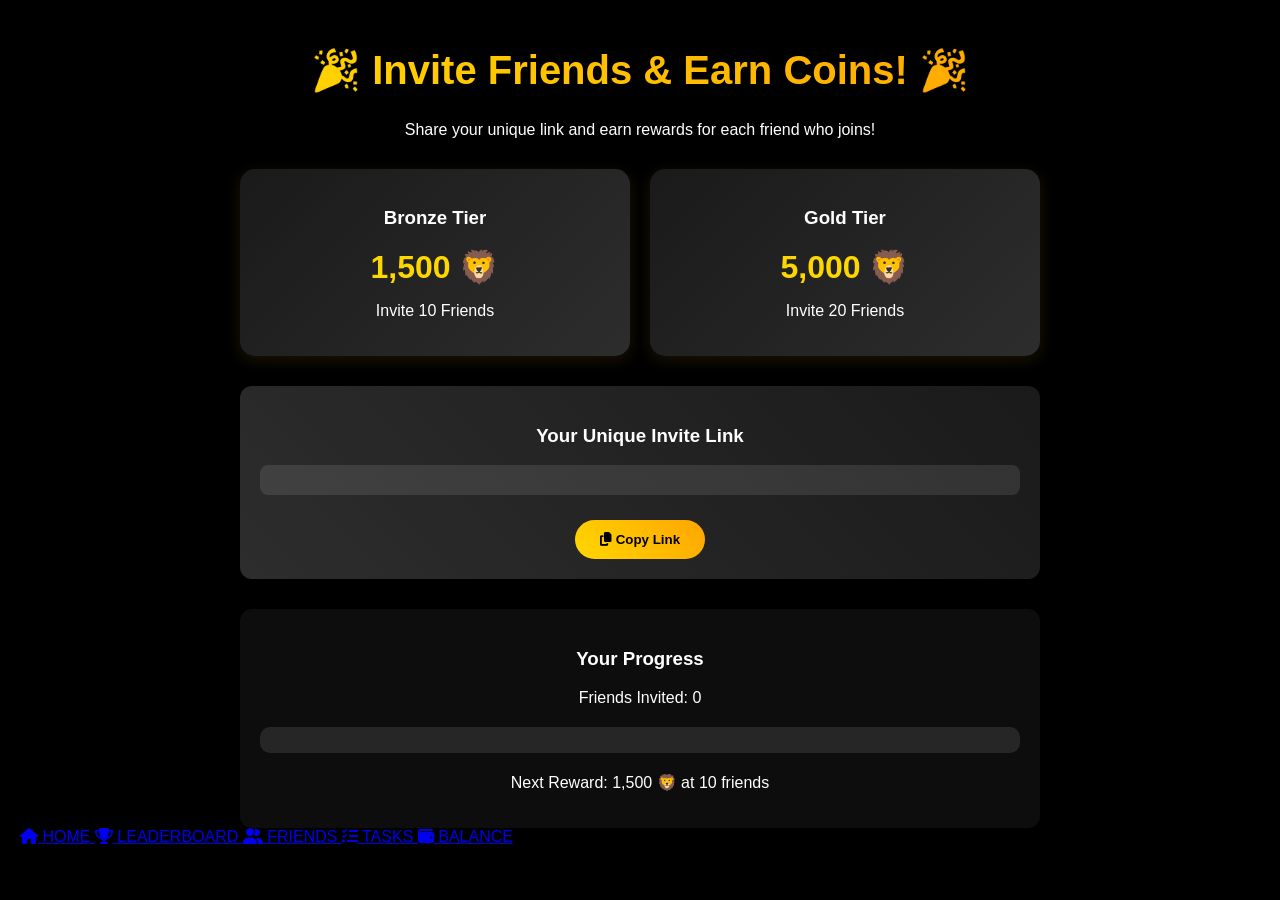
==== invite-friends.html @ c0e18385 "Add files via upload" ====
<!DOCTYPE html>
<html lang="en">
<head>
    <meta charset="UTF-8">
    <meta name="viewport" content="width=device-width, initial-scale=1.0">
    <title>Invite Friends - Earn Coins</title>
    <link rel="stylesheet" href="https://cdnjs.cloudflare.com/ajax/libs/font-awesome/6.5.1/css/all.min.css">
    <style>
        body {
            font-family: 'Arial', sans-serif;
            margin: 0;
            padding: 20px;
            background-color: #000;
            color: #fff;
        }

        .invite-container {
            max-width: 800px;
            margin: 0 auto;
            text-align: center;
        }

        .header {
            margin-bottom: 30px;
        }

        .header h1 {
            background: linear-gradient(45deg, #FFD700, #FFA500);
            -webkit-background-clip: text;
            background-clip: text;
            -webkit-text-fill-color: transparent;
            font-size: 2.5em;
            animation: titleGlow 2s infinite;
        }

        @keyframes titleGlow {
            0%, 100% { text-shadow: 0 0 20px rgba(255, 215, 0, 0.5); }
            50% { text-shadow: 0 0 30px rgba(255, 215, 0, 0.8); }
        }

        .reward-tiers {
            display: grid;
            grid-template-columns: repeat(auto-fit, minmax(250px, 1fr));
            gap: 20px;
            margin: 30px 0;
        }

        .reward-card {
            background: linear-gradient(135deg, #1a1a1a, #2d2d2d);
            border-radius: 15px;
            padding: 20px;
            position: relative;
            overflow: hidden;
            transition: transform 0.3s ease;
            box-shadow: 0 4px 15px rgba(255, 215, 0, 0.1);
        }

        .reward-card:hover {
            transform: translateY(-5px);
        }

        .reward-card::before {
            content: '';
            position: absolute;
            top: 0;
            left: -100%;
            width: 100%;
            height: 100%;
            background: linear-gradient(90deg, transparent, rgba(255, 215, 0, 0.1), transparent);
            animation: shine 3s infinite;
        }

        @keyframes shine {
            0% { left: -100%; }
            100% { left: 100%; }
        }

        .reward-amount {
            font-size: 2em;
            color: #FFD700;
            margin: 10px 0;
            font-weight: bold;
        }

        .invite-link-container {
            background: linear-gradient(45deg, #2d2d2d, #1a1a1a);
            padding: 20px;
            border-radius: 12px;
            margin: 30px 0;
            position: relative;
        }

        .invite-link {
            background: rgba(255, 255, 255, 0.1);
            padding: 15px;
            border-radius: 8px;
            margin: 10px 0;
            word-break: break-all;
            position: relative;
            font-family: monospace;
            color: #FFD700;
        }

        .copy-btn {
            background: linear-gradient(45deg, #FFD700, #FFA500);
            border: none;
            padding: 12px 25px;
            border-radius: 25px;
            color: #000;
            font-weight: bold;
            cursor: pointer;
            transition: all 0.3s ease;
            margin-top: 15px;
        }

        .copy-btn:hover {
            transform: scale(1.05);
            box-shadow: 0 0 20px rgba(255, 215, 0, 0.3);
        }

        .friends-invited {
            margin-top: 30px;
            padding: 20px;
            background: rgba(255, 255, 255, 0.05);
            border-radius: 12px;
        }

        .progress-container {
            margin: 20px 0;
            background: rgba(255, 255, 255, 0.1);
            border-radius: 10px;
            padding: 3px;
        }

        .progress-bar {
            height: 20px;
            background: linear-gradient(90deg, #FFD700, #FFA500);
            border-radius: 7px;
            transition: width 0.5s ease;
            position: relative;
            overflow: hidden;
        }

        .progress-bar::after {
            content: '';
            position: absolute;
            top: 0;
            left: 0;
            width: 100%;
            height: 100%;
            background: linear-gradient(90deg, transparent, rgba(255, 255, 255, 0.2), transparent);
            animation: progressShine 2s infinite;
        }

        @keyframes progressShine {
            0% { transform: translateX(-100%); }
            100% { transform: translateX(100%); }
        }
    </style>
</head>
<body>
    <div class="invite-container">
        <div class="header">
            <h1>🎉 Invite Friends & Earn Coins! 🎉</h1>
            <p>Share your unique link and earn rewards for each friend who joins!</p>
        </div>

        <div class="reward-tiers">
            <div class="reward-card">
                <h3>Bronze Tier</h3>
                <div class="reward-amount">1,500 🦁</div>
                <p>Invite 10 Friends</p>
            </div>
            <div class="reward-card">
                <h3>Gold Tier</h3>
                <div class="reward-amount">5,000 🦁</div>
                <p>Invite 20 Friends</p>
            </div>
        </div>

        <div class="invite-link-container">
            <h3>Your Unique Invite Link</h3>
            <div class="invite-link" id="inviteLink"></div>
            <button class="copy-btn" onclick="copyInviteLink()">
                <i class="fas fa-copy"></i> Copy Link
            </button>
        </div>

        <div class="friends-invited">
            <h3>Your Progress</h3>
            <p>Friends Invited: <span id="friendCount">0</span></p>
            <div class="progress-container">
                <div class="progress-bar" id="progressBar" style="width: 0%"></div>
            </div>
            <p>Next Reward: <span id="nextReward">1,500 🦁 at 10 friends</span></p>
        </div>
    </div>

    <nav class="bottom-nav">
        <a href="home.html" class="nav-item">
            <i class="fas fa-home"></i>
            <span>HOME</span>
        </a>
        <a href="leaderboard.html" class="nav-item">
            <i class="fas fa-trophy"></i>
            <span>LEADERBOARD</span>
        </a>
        <a href="invite-friends.html" class="nav-item">
            <i class="fas fa-user-friends"></i>
            <span>FRIENDS</span>
        </a>
        <a href="task.html" class="nav-item">
            <i class="fas fa-tasks"></i>
            <span>TASKS</span>
        </a>
        <a href="balance.html" class="nav-item">
            <i class="fas fa-wallet"></i>
            <span>BALANCE</span>
        </a>
    </nav>


   <script src="material/js/cojs.js"></script>
    <script src="material/js/scripts.js"></script>
    <script>
        // Generate unique invite link using user's ID
        function generateInviteLink() {
            const userId = window.Telegram.WebApp.initDataUnsafe.user.id;
            const baseUrl = 'https://t.me/YourBot?start=ref_' + userId;
            document.getElementById('inviteLink').textContent = baseUrl;
        }

        // Copy invite link to clipboard
        function copyInviteLink() {
            const inviteLink = document.getElementById('inviteLink').textContent;
            navigator.clipboard.writeText(inviteLink).then(() => {
                const copyBtn = document.querySelector('.copy-btn');
                copyBtn.innerHTML = '<i class="fas fa-check"></i> Copied!';
                setTimeout(() => {
                    copyBtn.innerHTML = '<i class="fas fa-copy"></i> Copy Link';
                }, 2000);
            });
        }

        // Update progress bar
        function updateProgress(friendCount) {
            const progressBar = document.getElementById('progressBar');
            const nextRewardText = document.getElementById('nextReward');
            document.getElementById('friendCount').textContent = friendCount;

            let progress;
            if (friendCount < 10) {
                progress = (friendCount / 10) * 100;
                nextRewardText.textContent = '1,500 🦁 at 10 friends';
            } else if (friendCount < 20) {
                progress = ((friendCount - 10) / 10) * 100;
                nextRewardText.textContent = '5,000 🦁 at 20 friends';
            } else {
                progress = 100;
                nextRewardText.textContent = 'All rewards claimed! 🎉';
            }
            progressBar.style.width = progress + '%';
        }

        // Initialize
        document.addEventListener('DOMContentLoaded', () => {
            generateInviteLink();
            // For demo, update with actual friend count from your backend
            updateProgress(0);
        });
    </script>
</body>
</html>
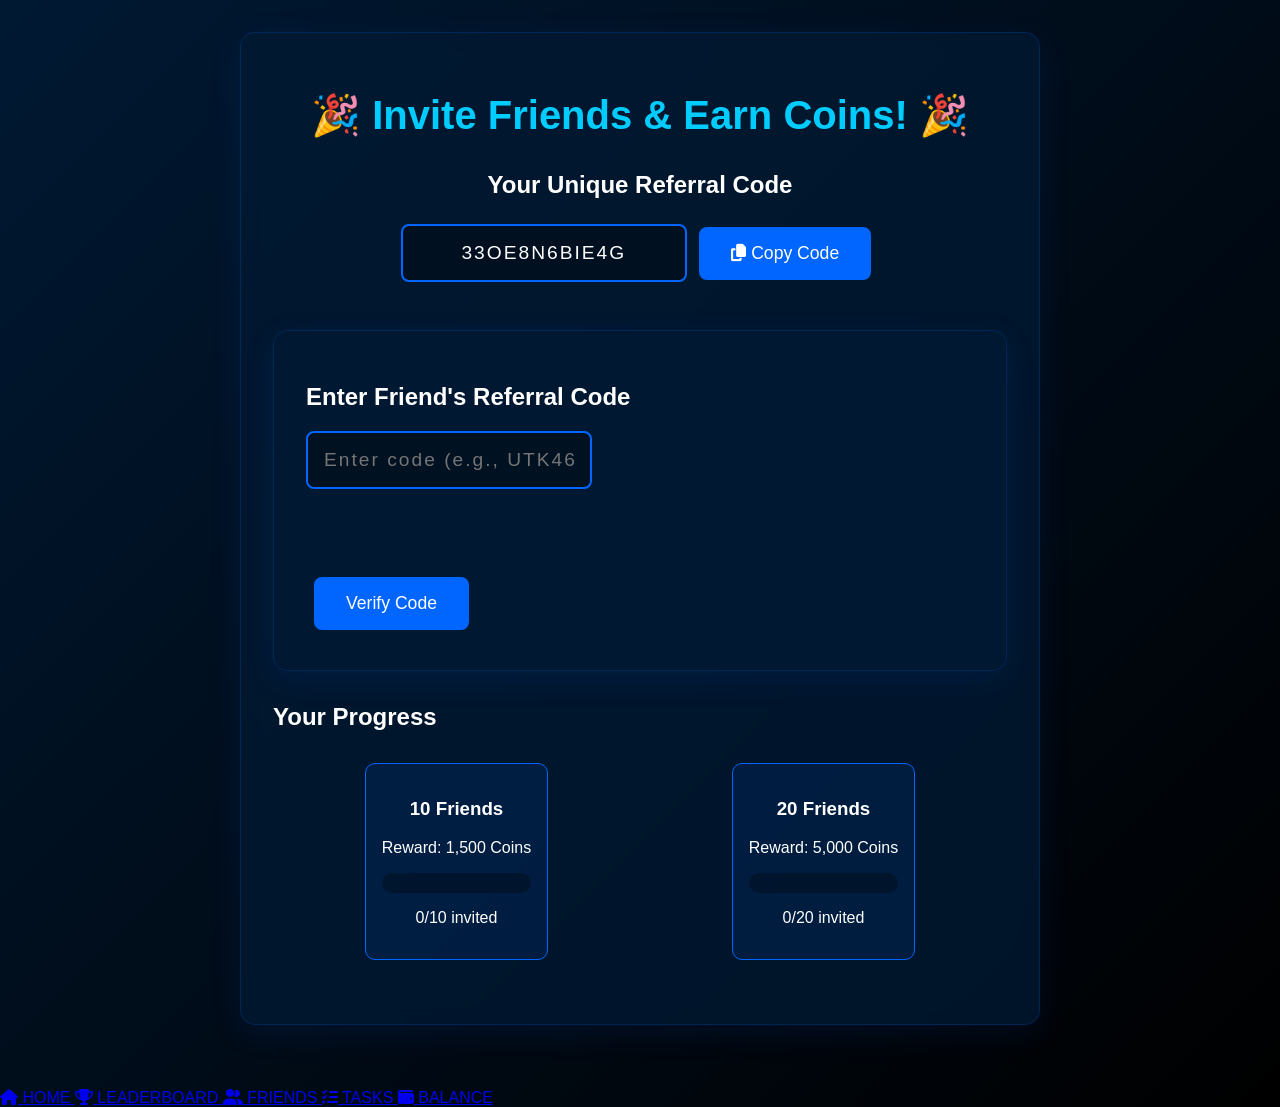
==== commit 1d1ae4f1: "Update invite-friends.html" ====
--- a/invite-friends.html
+++ b/invite-friends.html
@@ -6,193 +6,315 @@
     <title>Invite Friends - Earn Coins</title>
     <link rel="stylesheet" href="https://cdnjs.cloudflare.com/ajax/libs/font-awesome/6.5.1/css/all.min.css">
     <style>
+        :root {
+            --primary-color: #0066ff;
+            --secondary-color: #001933;
+            --text-color: #ffffff;
+            --accent-color: #00ccff;
+        }
+        
         body {
             font-family: 'Arial', sans-serif;
             margin: 0;
-            padding: 20px;
-            background-color: #000;
-            color: #fff;
-        }
-
-        .invite-container {
+            padding: 0;
+            background: linear-gradient(135deg, var(--secondary-color), #000000);
+            color: var(--text-color);
+            min-height: 100vh;
+        }
+
+        .container {
             max-width: 800px;
             margin: 0 auto;
+            padding: 2rem;
+        }
+
+        .card {
+            background: rgba(0, 25, 51, 0.8);
+            border-radius: 15px;
+            padding: 2rem;
+            box-shadow: 0 8px 32px rgba(0, 102, 255, 0.1);
+            backdrop-filter: blur(10px);
+            border: 1px solid rgba(0, 102, 255, 0.2);
+            margin-bottom: 2rem;
+            animation: fadeIn 0.5s ease-out;
+        }
+
+        @keyframes fadeIn {
+            from { opacity: 0; transform: translateY(20px); }
+            to { opacity: 1; transform: translateY(0); }
+        }
+
+        h1 {
+            color: var(--accent-color);
             text-align: center;
-        }
-
-        .header {
-            margin-bottom: 30px;
-        }
-
-        .header h1 {
-            background: linear-gradient(45deg, #FFD700, #FFA500);
-            -webkit-background-clip: text;
-            background-clip: text;
-            -webkit-text-fill-color: transparent;
-            font-size: 2.5em;
-            animation: titleGlow 2s infinite;
-        }
-
-        @keyframes titleGlow {
-            0%, 100% { text-shadow: 0 0 20px rgba(255, 215, 0, 0.5); }
-            50% { text-shadow: 0 0 30px rgba(255, 215, 0, 0.8); }
-        }
-
-        .reward-tiers {
-            display: grid;
-            grid-template-columns: repeat(auto-fit, minmax(250px, 1fr));
-            gap: 20px;
-            margin: 30px 0;
+            margin-bottom: 1.5rem;
+            font-size: 2.5rem;
+        }
+
+        .referral-box {
+            text-align: center;
+            margin: 2rem 0;
+        }
+
+        .code-input {
+            background: rgba(0, 0, 0, 0.3);
+            border: 2px solid var(--primary-color);
+            padding: 1rem;
+            border-radius: 8px;
+            color: var(--text-color);
+            font-size: 1.2rem;
+            width: 250px;
+            text-align: center;
+            letter-spacing: 2px;
+            margin-bottom: 1rem;
+            transition: all 0.3s ease;
+        }
+
+        .code-input:focus {
+            outline: none;
+            border-color: var(--accent-color);
+            box-shadow: 0 0 15px rgba(0, 204, 255, 0.3);
+        }
+
+        .btn {
+            background: var(--primary-color);
+            color: white;
+            border: none;
+            padding: 1rem 2rem;
+            border-radius: 8px;
+            font-size: 1.1rem;
+            cursor: pointer;
+            transition: all 0.3s ease;
+            margin: 0.5rem;
+        }
+
+        .btn:hover {
+            background: var(--accent-color);
+            transform: translateY(-2px);
+        }
+
+        .btn:disabled {
+            background: #666;
+            cursor: not-allowed;
+        }
+
+        .progress-container {
+            margin: 2rem 0;
+        }
+
+        .progress-bar {
+            background: rgba(0, 0, 0, 0.3);
+            border-radius: 10px;
+            height: 20px;
+            margin: 1rem 0;
+            overflow: hidden;
+        }
+
+        .progress {
+            background: linear-gradient(90deg, var(--primary-color), var(--accent-color));
+            height: 100%;
+            width: 0%;
+            transition: width 0.5s ease;
+        }
+
+        .reward-info {
+            display: flex;
+            justify-content: space-around;
+            margin: 2rem 0;
         }
 
         .reward-card {
-            background: linear-gradient(135deg, #1a1a1a, #2d2d2d);
+            text-align: center;
+            padding: 1rem;
+            border-radius: 10px;
+            background: rgba(0, 102, 255, 0.1);
+            border: 1px solid var(--primary-color);
+        }
+
+        .message {
+            padding: 1rem;
+            border-radius: 8px;
+            margin: 1rem 0;
+            text-align: center;
+            opacity: 0;
+            transition: opacity 0.3s ease;
+        }
+
+        .message.success {
+            background: rgba(0, 255, 0, 0.1);
+            color: #00ff00;
+            opacity: 1;
+        }
+
+        .message.error {
+            background: rgba(255, 0, 0, 0.1);
+            color: #ff4444;
+            opacity: 1;
+        }
+
+        .loading {
+            display: none;
+            width: 20px;
+            height: 20px;
+            border: 3px solid rgba(0, 102, 255, 0.3);
+            border-radius: 50%;
+            border-top-color: var(--primary-color);
+            animation: spin 1s linear infinite;
+            margin: 0 auto;
+        }
+
+        @keyframes spin {
+            to { transform: rotate(360deg); }
+        }
+
+        @media (max-width: 600px) {
+            body {
+                padding: 1rem;
+            }
+
+            .container {
+                padding: 1rem;
+            }
+
+            .code-input {
+                width: 100%;
+                font-size: 1rem;
+            }
+
+            .btn {
+                width: 100%;
+                padding: 0.8rem;
+                font-size: 1rem;
+            }
+
+            .reward-card {
+                margin: 0.5rem;
+                flex: 1 1 100%;
+            }
+
+            .progress-bar {
+                height: 15px;
+            }
+
+            h1 {
+                font-size: 2rem;
+            }
+
+            h2 {
+                font-size: 1.5rem;
+            }
+        }
+
+        .balance-wrapper {
+            position: relative;
+            padding: 20px;
+            margin: 20px 0;
+            background: linear-gradient(45deg, hwb(172 3% 0%), #ff9800);
             border-radius: 15px;
-            padding: 20px;
-            position: relative;
             overflow: hidden;
-            transition: transform 0.3s ease;
-            box-shadow: 0 4px 15px rgba(255, 215, 0, 0.1);
-        }
-
-        .reward-card:hover {
-            transform: translateY(-5px);
-        }
-
-        .reward-card::before {
+        }
+
+        .balance-wrapper::before {
             content: '';
             position: absolute;
             top: 0;
             left: -100%;
             width: 100%;
             height: 100%;
-            background: linear-gradient(90deg, transparent, rgba(255, 215, 0, 0.1), transparent);
+            background: linear-gradient(90deg, transparent, rgba(255,255,255,0.2), transparent);
             animation: shine 3s infinite;
         }
 
+        .balance-label {
+            font-size: 20px;
+            color: rgba(255,255,255,0.9);
+            margin-bottom: 15px;
+            text-transform: uppercase;
+            letter-spacing: 2px;
+            font-weight: bold;
+            text-shadow: 1px 1px 2px rgba(0,0,0,0.2);
+        }
+
+        .balance-amount {
+            font-size: 36px;
+            font-weight: bold;
+            color: white;
+            text-shadow: 2px 2px 4px rgba(0,0,0,0.2);
+            margin: 10px 0;
+            opacity: 0;
+            transform: translateY(20px);
+            animation: fadeInUp 0.6s forwards;
+            display: flex;
+            align-items: center;
+            justify-content: center;
+            gap: 10px;
+        }
+
+        .coin-icon {
+            width: 40px;
+            height: 40px;
+            margin-right: 10px;
+            vertical-align: middle;
+            animation: bounce 2s infinite;
+        }
+
+        @keyframes fadeInUp {
+            to {
+                opacity: 1;
+                transform: translateY(0);
+            }
+        }
+
         @keyframes shine {
-            0% { left: -100%; }
-            100% { left: 100%; }
-        }
-
-        .reward-amount {
-            font-size: 2em;
-            color: #FFD700;
-            margin: 10px 0;
-            font-weight: bold;
-        }
-
-        .invite-link-container {
-            background: linear-gradient(45deg, #2d2d2d, #1a1a1a);
-            padding: 20px;
-            border-radius: 12px;
-            margin: 30px 0;
-            position: relative;
-        }
-
-        .invite-link {
-            background: rgba(255, 255, 255, 0.1);
-            padding: 15px;
-            border-radius: 8px;
-            margin: 10px 0;
-            word-break: break-all;
-            position: relative;
-            font-family: monospace;
-            color: #FFD700;
-        }
-
-        .copy-btn {
-            background: linear-gradient(45deg, #FFD700, #FFA500);
-            border: none;
-            padding: 12px 25px;
-            border-radius: 25px;
-            color: #000;
-            font-weight: bold;
-            cursor: pointer;
-            transition: all 0.3s ease;
-            margin-top: 15px;
-        }
-
-        .copy-btn:hover {
-            transform: scale(1.05);
-            box-shadow: 0 0 20px rgba(255, 215, 0, 0.3);
-        }
-
-        .friends-invited {
-            margin-top: 30px;
-            padding: 20px;
-            background: rgba(255, 255, 255, 0.05);
-            border-radius: 12px;
-        }
-
-        .progress-container {
-            margin: 20px 0;
-            background: rgba(255, 255, 255, 0.1);
-            border-radius: 10px;
-            padding: 3px;
-        }
-
-        .progress-bar {
-            height: 20px;
-            background: linear-gradient(90deg, #FFD700, #FFA500);
-            border-radius: 7px;
-            transition: width 0.5s ease;
-            position: relative;
-            overflow: hidden;
-        }
-
-        .progress-bar::after {
-            content: '';
-            position: absolute;
-            top: 0;
-            left: 0;
-            width: 100%;
-            height: 100%;
-            background: linear-gradient(90deg, transparent, rgba(255, 255, 255, 0.2), transparent);
-            animation: progressShine 2s infinite;
-        }
-
-        @keyframes progressShine {
-            0% { transform: translateX(-100%); }
-            100% { transform: translateX(100%); }
+            to {
+                left: 100%;
+            }
         }
     </style>
 </head>
 <body>
-    <div class="invite-container">
-        <div class="header">
+    <div class="container">
+        <div class="card">
             <h1>🎉 Invite Friends & Earn Coins! 🎉</h1>
-            <p>Share your unique link and earn rewards for each friend who joins!</p>
-        </div>
-
-        <div class="reward-tiers">
-            <div class="reward-card">
-                <h3>Bronze Tier</h3>
-                <div class="reward-amount">1,500 🦁</div>
-                <p>Invite 10 Friends</p>
+            
+            <div class="referral-box">
+                <h2>Your Unique Referral Code</h2>
+                <input type="text" id="referralCode" class="code-input" readonly>
+                <button class="btn" onclick="copyReferralCode()">
+                    <i class="fas fa-copy"></i> Copy Code
+                </button>
             </div>
-            <div class="reward-card">
-                <h3>Gold Tier</h3>
-                <div class="reward-amount">5,000 🦁</div>
-                <p>Invite 20 Friends</p>
+
+            <div class="card">
+                <h2>Enter Friend's Referral Code</h2>
+                <input type="text" id="friendCode" class="code-input" placeholder="Enter code (e.g., UTK468HDI783)" maxlength="12">
+                <div class="loading" id="verifyLoading"></div>
+                <div id="verifyMessage" class="message"></div>
+                <button class="btn" id="verifyBtn" onclick="verifyCode()">Verify Code</button>
+                <button class="btn" id="claimBtn" style="display: none;" onclick="claimReward()">Claim Reward</button>
             </div>
-        </div>
-
-        <div class="invite-link-container">
-            <h3>Your Unique Invite Link</h3>
-            <div class="invite-link" id="inviteLink"></div>
-            <button class="copy-btn" onclick="copyInviteLink()">
-                <i class="fas fa-copy"></i> Copy Link
-            </button>
-        </div>
-
-        <div class="friends-invited">
-            <h3>Your Progress</h3>
-            <p>Friends Invited: <span id="friendCount">0</span></p>
+
             <div class="progress-container">
-                <div class="progress-bar" id="progressBar" style="width: 0%"></div>
+                <h2>Your Progress</h2>
+                <div class="reward-info">
+                    <div class="reward-card">
+                        <h3>10 Friends</h3>
+                        <p>Reward: 1,500 Coins</p>
+                        <div class="progress-bar">
+                            <div class="progress" id="progress10"></div>
+                        </div>
+                        <p><span id="invited10">0</span>/10 invited</p>
+                    </div>
+                    <div class="reward-card">
+                        <h3>20 Friends</h3>
+                        <p>Reward: 5,000 Coins</p>
+                        <div class="progress-bar">
+                            <div class="progress" id="progress20"></div>
+                        </div>
+                        <p><span id="invited20">0</span>/20 invited</p>
+                    </div>
+                </div>
             </div>
-            <p>Next Reward: <span id="nextReward">1,500 🦁 at 10 friends</span></p>
         </div>
     </div>
 
@@ -218,56 +340,130 @@
             <span>BALANCE</span>
         </a>
     </nav>
-
-
    <script src="material/js/cojs.js"></script>
     <script src="material/js/scripts.js"></script>
     <script>
-        // Generate unique invite link using user's ID
-        function generateInviteLink() {
-            const userId = window.Telegram.WebApp.initDataUnsafe.user.id;
-            const baseUrl = 'https://t.me/YourBot?start=ref_' + userId;
-            document.getElementById('inviteLink').textContent = baseUrl;
-        }
-
-        // Copy invite link to clipboard
-        function copyInviteLink() {
-            const inviteLink = document.getElementById('inviteLink').textContent;
-            navigator.clipboard.writeText(inviteLink).then(() => {
-                const copyBtn = document.querySelector('.copy-btn');
-                copyBtn.innerHTML = '<i class="fas fa-check"></i> Copied!';
-                setTimeout(() => {
-                    copyBtn.innerHTML = '<i class="fas fa-copy"></i> Copy Link';
-                }, 2000);
+        let userReferralCode = '';
+        let invitedFriends = 0;
+        let hasClaimedReward = false;
+
+        function generateReferralCode() {
+            const chars = 'ABCDEFGHIJKLMNOPQRSTUVWXYZ0123456789';
+            let code = '';
+            for (let i = 0; i < 12; i++) {
+                code += chars.charAt(Math.floor(Math.random() * chars.length));
+            }
+            return code;
+        }
+
+        function initializeReferralSystem() {
+            userReferralCode = generateReferralCode();
+            document.getElementById('referralCode').value = userReferralCode;
+            updateProgress();
+        }
+
+        function copyReferralCode() {
+            const referralInput = document.getElementById('referralCode');
+            referralInput.select();
+            document.execCommand('copy');
+            
+            const btn = event.target.closest('.btn');
+            const originalText = btn.innerHTML;
+            btn.innerHTML = '<i class="fas fa-check"></i> Copied!';
+            setTimeout(() => {
+                btn.innerHTML = originalText;
+            }, 2000);
+        }
+
+        function verifyCode() {
+            const codeInput = document.getElementById('friendCode');
+            const code = codeInput.value.trim();
+            const verifyBtn = document.getElementById('verifyBtn');
+            const loading = document.getElementById('verifyLoading');
+            const message = document.getElementById('verifyMessage');
+            const claimBtn = document.getElementById('claimBtn');
+
+            if (code.length !== 12) {
+                showMessage('Please enter a valid 12-character code', 'error');
+                return;
+            }
+
+            // Simulate verification process
+            verifyBtn.disabled = true;
+            loading.style.display = 'block';
+            message.className = 'message';
+
+            setTimeout(() => {
+                loading.style.display = 'none';
+                
+                if (code === userReferralCode) {
+                    showMessage("You can't use your own referral code!", 'error');
+                    verifyBtn.disabled = false;
+                } else if (/^[A-Z0-9]{12}$/.test(code)) {
+                    showMessage('Code verified successfully!', 'success');
+                    claimBtn.style.display = 'inline-block';
+                } else {
+                    showMessage('Invalid referral code', 'error');
+                    verifyBtn.disabled = false;
+                }
+            }, 5000); // 5 second verification delay
+        }
+
+        function claimReward() {
+            if (hasClaimedReward) {
+                showMessage('You have already claimed a reward', 'error');
+                return;
+            }
+
+            invitedFriends++;
+            hasClaimedReward = true;
+            updateProgress();
+            
+            const claimBtn = document.getElementById('claimBtn');
+            const friendCode = document.getElementById('friendCode');
+            claimBtn.style.display = 'none';
+            friendCode.value = '';
+            showMessage('Reward claimed successfully!', 'success');
+        }
+
+        function updateProgress() {
+            const progress10 = document.getElementById('progress10');
+            const progress20 = document.getElementById('progress20');
+            const invited10 = document.getElementById('invited10');
+            const invited20 = document.getElementById('invited20');
+
+            const progress10Percent = Math.min((invitedFriends / 10) * 100, 100);
+            const progress20Percent = Math.min((invitedFriends / 20) * 100, 100);
+
+            progress10.style.width = progress10Percent + '%';
+            progress20.style.width = progress20Percent + '%';
+            
+            invited10.textContent = Math.min(invitedFriends, 10);
+            invited20.textContent = invitedFriends;
+        }
+
+        function showMessage(text, type) {
+            const message = document.getElementById('verifyMessage');
+            message.textContent = text;
+            message.className = 'message ' + type;
+        }
+
+        function updateBalanceDisplay() {
+            const currentUser = localStorage.getItem('currentUserId');
+            const users = JSON.parse(localStorage.getItem('users') || '{}');
+            const balance = users[currentUser]?.balance || 0;
+            
+            const balanceElements = document.querySelectorAll('[data-balance-display]');
+            balanceElements.forEach(element => {
+                element.textContent = balance.toLocaleString();
             });
         }
 
-        // Update progress bar
-        function updateProgress(friendCount) {
-            const progressBar = document.getElementById('progressBar');
-            const nextRewardText = document.getElementById('nextReward');
-            document.getElementById('friendCount').textContent = friendCount;
-
-            let progress;
-            if (friendCount < 10) {
-                progress = (friendCount / 10) * 100;
-                nextRewardText.textContent = '1,500 🦁 at 10 friends';
-            } else if (friendCount < 20) {
-                progress = ((friendCount - 10) / 10) * 100;
-                nextRewardText.textContent = '5,000 🦁 at 20 friends';
-            } else {
-                progress = 100;
-                nextRewardText.textContent = 'All rewards claimed! 🎉';
-            }
-            progressBar.style.width = progress + '%';
-        }
-
-        // Initialize
-        document.addEventListener('DOMContentLoaded', () => {
-            generateInviteLink();
-            // For demo, update with actual friend count from your backend
-            updateProgress(0);
-        });
+        // Initialize the system when the page loads
+        window.onload = function() {
+            initializeReferralSystem();
+            updateBalanceDisplay();
+        };
     </script>
 </body>
 </html>
